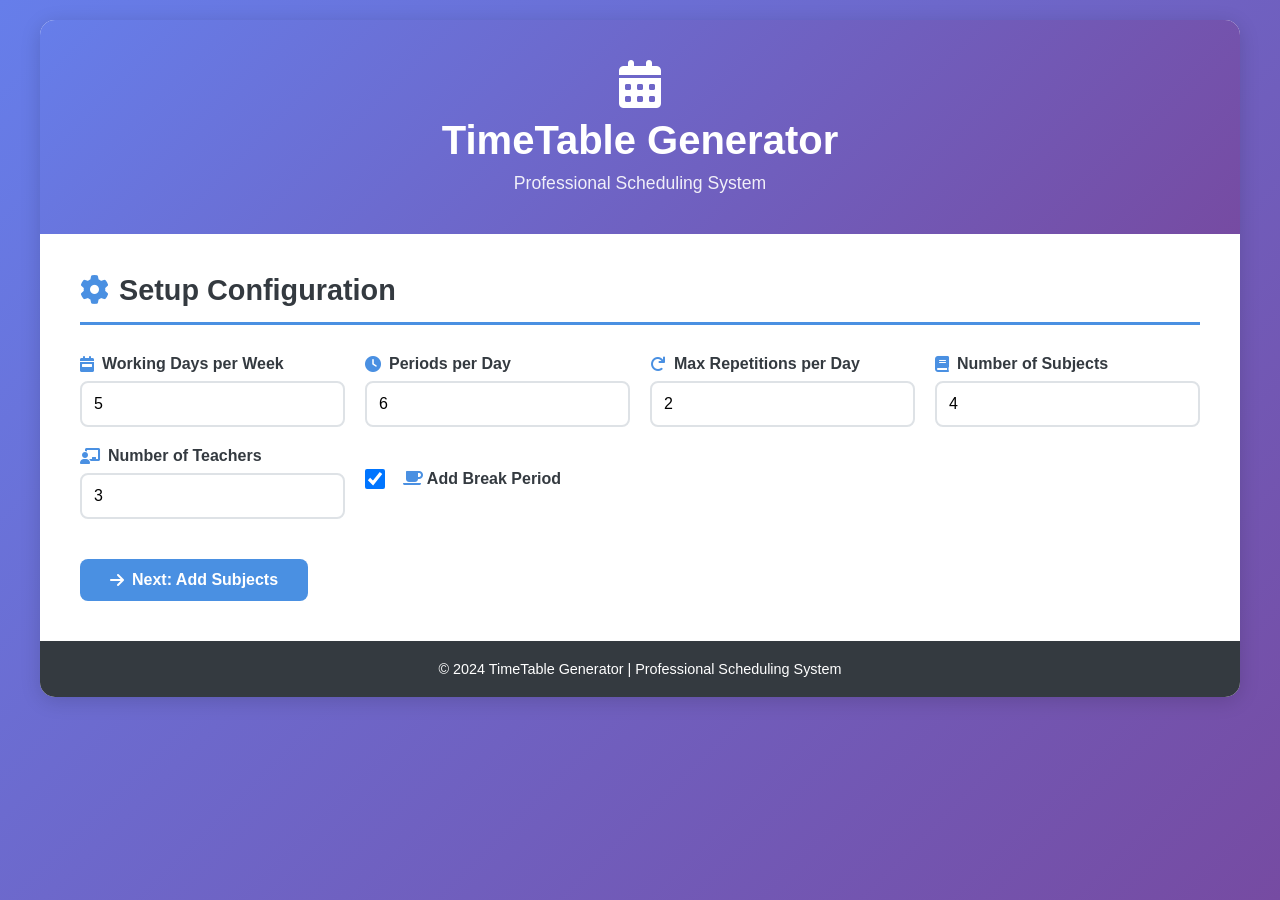
==== TimeTableWebApp/index.html @ d8df3f27 "Initial commit: Complete TimeTable Generator (Web + Java versions)" ====
<!DOCTYPE html>
<html lang="en">
<head>
    <meta charset="UTF-8">
    <meta name="viewport" content="width=device-width, initial-scale=1.0">
    <title>TimeTable Generator - Professional Scheduling System</title>
    <link rel="stylesheet" href="styles.css">
    <link rel="stylesheet" href="https://cdnjs.cloudflare.com/ajax/libs/font-awesome/6.0.0/css/all.min.css">
</head>
<body>
    <div class="container">
        <!-- Header -->
        <header class="header">
            <div class="header-content">
                <i class="fas fa-calendar-alt"></i>
                <h1>TimeTable Generator</h1>
                <p>Professional Scheduling System</p>
            </div>
        </header>

        <!-- Main Content -->
        <main class="main-content">
            <!-- Setup Section -->
            <section id="setupSection" class="section active">
                <div class="section-header">
                    <h2><i class="fas fa-cog"></i> Setup Configuration</h2>
                </div>

                <div class="form-grid">
                    <!-- Basic Settings -->
                    <div class="form-group">
                        <label for="workingDays">
                            <i class="fas fa-calendar-week"></i> Working Days per Week
                        </label>
                        <input type="number" id="workingDays" min="1" max="7" value="5" required>
                    </div>

                    <div class="form-group">
                        <label for="periodsPerDay">
                            <i class="fas fa-clock"></i> Periods per Day
                        </label>
                        <input type="number" id="periodsPerDay" min="1" max="12" value="6" required>
                    </div>

                    <div class="form-group">
                        <label for="maxRepetitions">
                            <i class="fas fa-redo"></i> Max Repetitions per Day
                        </label>
                        <input type="number" id="maxRepetitions" min="1" max="12" value="2" required>
                    </div>

                    <div class="form-group">
                        <label for="numSubjects">
                            <i class="fas fa-book"></i> Number of Subjects
                        </label>
                        <input type="number" id="numSubjects" min="1" max="20" value="4" required>
                    </div>

                    <div class="form-group">
                        <label for="numTeachers">
                            <i class="fas fa-chalkboard-teacher"></i> Number of Teachers
                        </label>
                        <input type="number" id="numTeachers" min="1" max="50" value="3" required>
                    </div>

                    <div class="form-group checkbox-group">
                        <label>
                            <input type="checkbox" id="addBreak" checked>
                            <span><i class="fas fa-coffee"></i> Add Break Period</span>
                        </label>
                    </div>
                </div>

                <button class="btn btn-primary" onclick="proceedToSubjects()">
                    <i class="fas fa-arrow-right"></i> Next: Add Subjects
                </button>
            </section>

            <!-- Subjects Section -->
            <section id="subjectsSection" class="section">
                <div class="section-header">
                    <h2><i class="fas fa-book-open"></i> Add Subjects</h2>
                </div>

                <div id="subjectsContainer" class="input-list"></div>

                <button class="btn btn-primary" onclick="proceedToTeachers()">
                    <i class="fas fa-arrow-right"></i> Next: Add Teachers
                </button>
                <button class="btn btn-secondary" onclick="goBack('setupSection')">
                    <i class="fas fa-arrow-left"></i> Back
                </button>
            </section>

            <!-- Teachers Section -->
            <section id="teachersSection" class="section">
                <div class="section-header">
                    <h2><i class="fas fa-users"></i> Add Teachers</h2>
                </div>

                <div id="teachersContainer" class="input-list"></div>

                <button class="btn btn-primary" onclick="proceedToMapping()">
                    <i class="fas fa-arrow-right"></i> Next: Map Subjects
                </button>
                <button class="btn btn-secondary" onclick="goBack('subjectsSection')">
                    <i class="fas fa-arrow-left"></i> Back
                </button>
            </section>

            <!-- Mapping Section -->
            <section id="mappingSection" class="section">
                <div class="section-header">
                    <h2><i class="fas fa-link"></i> Map Subjects to Teachers</h2>
                </div>

                <div id="mappingContainer" class="mapping-list"></div>

                <button class="btn btn-success" onclick="generateTimetable()">
                    <i class="fas fa-magic"></i> Generate Timetable
                </button>
                <button class="btn btn-secondary" onclick="goBack('teachersSection')">
                    <i class="fas fa-arrow-left"></i> Back
                </button>
            </section>

            <!-- Timetable Display Section -->
            <section id="timetableSection" class="section">
                <div class="section-header">
                    <h2><i class="fas fa-table"></i> Generated Timetable</h2>
                    <div class="action-buttons">
                        <button class="btn btn-info" onclick="regenerateTimetable()">
                            <i class="fas fa-sync-alt"></i> Regenerate
                        </button>
                        <button class="btn btn-success" onclick="exportToPDF()">
                            <i class="fas fa-file-pdf"></i> Export PDF
                        </button>
                        <button class="btn btn-warning" onclick="printTimetable()">
                            <i class="fas fa-print"></i> Print
                        </button>
                        <button class="btn btn-secondary" onclick="startOver()">
                            <i class="fas fa-redo"></i> Start Over
                        </button>
                    </div>
                </div>

                <div id="timetableDisplay" class="timetable-container"></div>

                <div id="teacherAssignments" class="teacher-assignments"></div>
            </section>
        </main>

        <!-- Footer -->
        <footer class="footer">
            <p>&copy; 2024 TimeTable Generator | Professional Scheduling System</p>
        </footer>
    </div>

    <script src="script.js"></script>
</body>
</html>
---- TimeTableWebApp/styles.css ----
/* Global Styles */
* {
    margin: 0;
    padding: 0;
    box-sizing: border-box;
}

:root {
    --primary-color: #4a90e2;
    --secondary-color: #6c757d;
    --success-color: #28a745;
    --warning-color: #ffc107;
    --danger-color: #dc3545;
    --info-color: #17a2b8;
    --dark-color: #343a40;
    --light-color: #f8f9fa;
    --border-color: #dee2e6;
    --shadow: 0 2px 10px rgba(0,0,0,0.1);
    --shadow-lg: 0 4px 20px rgba(0,0,0,0.15);
}

body {
    font-family: 'Segoe UI', Tahoma, Geneva, Verdana, sans-serif;
    background: linear-gradient(135deg, #667eea 0%, #764ba2 100%);
    min-height: 100vh;
    padding: 20px;
    color: #333;
}

.container {
    max-width: 1200px;
    margin: 0 auto;
    background: white;
    border-radius: 15px;
    box-shadow: var(--shadow-lg);
    overflow: hidden;
}

/* Header */
.header {
    background: linear-gradient(135deg, #667eea 0%, #764ba2 100%);
    color: white;
    padding: 40px 20px;
    text-align: center;
}

.header-content i {
    font-size: 3rem;
    margin-bottom: 10px;
}

.header h1 {
    font-size: 2.5rem;
    margin-bottom: 10px;
    font-weight: 700;
}

.header p {
    font-size: 1.1rem;
    opacity: 0.9;
}

/* Main Content */
.main-content {
    padding: 40px;
}

/* Sections */
.section {
    display: none;
    animation: fadeIn 0.5s ease-in;
}

.section.active {
    display: block;
}

@keyframes fadeIn {
    from {
        opacity: 0;
        transform: translateY(20px);
    }
    to {
        opacity: 1;
        transform: translateY(0);
    }
}

.section-header {
    display: flex;
    justify-content: space-between;
    align-items: center;
    margin-bottom: 30px;
    padding-bottom: 15px;
    border-bottom: 3px solid var(--primary-color);
}

.section-header h2 {
    color: var(--dark-color);
    font-size: 1.8rem;
    display: flex;
    align-items: center;
    gap: 10px;
}

.section-header i {
    color: var(--primary-color);
}

/* Form Styles */
.form-grid {
    display: grid;
    grid-template-columns: repeat(auto-fit, minmax(250px, 1fr));
    gap: 20px;
    margin-bottom: 30px;
}

.form-group {
    display: flex;
    flex-direction: column;
}

.form-group label {
    font-weight: 600;
    margin-bottom: 8px;
    color: var(--dark-color);
    display: flex;
    align-items: center;
    gap: 8px;
}

.form-group label i {
    color: var(--primary-color);
}

.form-group input[type="text"],
.form-group input[type="number"],
.form-group select {
    padding: 12px;
    border: 2px solid var(--border-color);
    border-radius: 8px;
    font-size: 1rem;
    transition: all 0.3s ease;
}

.form-group input:focus,
.form-group select:focus {
    outline: none;
    border-color: var(--primary-color);
    box-shadow: 0 0 0 3px rgba(74, 144, 226, 0.1);
}

.checkbox-group {
    flex-direction: row;
    align-items: center;
}

.checkbox-group label {
    flex-direction: row;
    cursor: pointer;
}

.checkbox-group input[type="checkbox"] {
    width: 20px;
    height: 20px;
    margin-right: 10px;
    cursor: pointer;
}

/* Input Lists */
.input-list {
    display: grid;
    grid-template-columns: repeat(auto-fill, minmax(300px, 1fr));
    gap: 15px;
    margin-bottom: 30px;
}

.input-item {
    display: flex;
    align-items: center;
    gap: 10px;
    padding: 15px;
    background: var(--light-color);
    border-radius: 8px;
    border: 2px solid var(--border-color);
}

.input-item label {
    font-weight: 600;
    min-width: 80px;
    color: var(--dark-color);
}

.input-item input {
    flex: 1;
    padding: 10px;
    border: 2px solid var(--border-color);
    border-radius: 6px;
    font-size: 1rem;
}

/* Mapping List */
.mapping-list {
    display: flex;
    flex-direction: column;
    gap: 20px;
    margin-bottom: 30px;
}

.mapping-item {
    padding: 20px;
    background: var(--light-color);
    border-radius: 10px;
    border: 2px solid var(--border-color);
}

.mapping-item h3 {
    color: var(--primary-color);
    margin-bottom: 15px;
    display: flex;
    align-items: center;
    gap: 10px;
}

.mapping-item select {
    width: 100%;
    padding: 12px;
    border: 2px solid var(--border-color);
    border-radius: 8px;
    font-size: 1rem;
    cursor: pointer;
}

/* Buttons */
.btn {
    padding: 12px 30px;
    border: none;
    border-radius: 8px;
    font-size: 1rem;
    font-weight: 600;
    cursor: pointer;
    transition: all 0.3s ease;
    display: inline-flex;
    align-items: center;
    gap: 8px;
    margin-right: 10px;
    margin-top: 10px;
}

.btn:hover {
    transform: translateY(-2px);
    box-shadow: var(--shadow);
}

.btn-primary {
    background: var(--primary-color);
    color: white;
}

.btn-primary:hover {
    background: #3a7bc8;
}

.btn-secondary {
    background: var(--secondary-color);
    color: white;
}

.btn-secondary:hover {
    background: #5a6268;
}

.btn-success {
    background: var(--success-color);
    color: white;
}

.btn-success:hover {
    background: #218838;
}

.btn-warning {
    background: var(--warning-color);
    color: #333;
}

.btn-warning:hover {
    background: #e0a800;
}

.btn-info {
    background: var(--info-color);
    color: white;
}

.btn-info:hover {
    background: #138496;
}

.action-buttons {
    display: flex;
    flex-wrap: wrap;
    gap: 10px;
}

/* Timetable Display */
.timetable-container {
    overflow-x: auto;
    margin-bottom: 30px;
    border-radius: 10px;
    box-shadow: var(--shadow);
}

.timetable {
    width: 100%;
    border-collapse: collapse;
    background: white;
}

.timetable th,
.timetable td {
    padding: 15px;
    text-align: center;
    border: 2px solid var(--border-color);
}

.timetable th {
    background: linear-gradient(135deg, #667eea 0%, #764ba2 100%);
    color: white;
    font-weight: 600;
    font-size: 1rem;
}

.timetable td {
    background: white;
    transition: all 0.3s ease;
}

.timetable td:hover {
    background: var(--light-color);
    transform: scale(1.02);
}

.timetable .period-header {
    background: var(--primary-color);
    color: white;
    font-weight: 600;
}

.subject-cell {
    font-weight: 600;
    color: var(--dark-color);
}

.teacher-name {
    font-size: 0.85rem;
    color: var(--secondary-color);
    margin-top: 5px;
}

.break-cell {
    background: #fff3cd !important;
    color: var(--warning-color);
    font-weight: 600;
    font-style: italic;
}

/* Teacher Assignments */
.teacher-assignments {
    padding: 25px;
    background: var(--light-color);
    border-radius: 10px;
    border: 2px solid var(--border-color);
}

.teacher-assignments h3 {
    color: var(--dark-color);
    margin-bottom: 20px;
    display: flex;
    align-items: center;
    gap: 10px;
}

.teacher-list {
    display: grid;
    grid-template-columns: repeat(auto-fill, minmax(250px, 1fr));
    gap: 15px;
}

.teacher-card {
    padding: 15px;
    background: white;
    border-radius: 8px;
    border-left: 4px solid var(--primary-color);
    box-shadow: var(--shadow);
}

.teacher-card h4 {
    color: var(--primary-color);
    margin-bottom: 10px;
    display: flex;
    align-items: center;
    gap: 8px;
}

.teacher-card ul {
    list-style: none;
    padding-left: 0;
}

.teacher-card li {
    padding: 5px 0;
    color: var(--secondary-color);
    display: flex;
    align-items: center;
    gap: 8px;
}

.teacher-card li:before {
    content: "📚";
}

/* Footer */
.footer {
    background: var(--dark-color);
    color: white;
    text-align: center;
    padding: 20px;
    font-size: 0.9rem;
}

/* Responsive Design */
@media (max-width: 768px) {
    .main-content {
        padding: 20px;
    }

    .header h1 {
        font-size: 2rem;
    }

    .form-grid {
        grid-template-columns: 1fr;
    }

    .input-list {
        grid-template-columns: 1fr;
    }

    .action-buttons {
        flex-direction: column;
    }

    .btn {
        width: 100%;
        justify-content: center;
    }

    .timetable th,
    .timetable td {
        padding: 10px;
        font-size: 0.9rem;
    }
}

/* Print Styles */
@media print {
    body {
        background: white;
        padding: 0;
    }

    .header,
    .footer,
    .action-buttons,
    .btn {
        display: none !important;
    }

    .container {
        box-shadow: none;
    }

    .timetable {
        page-break-inside: avoid;
    }
}
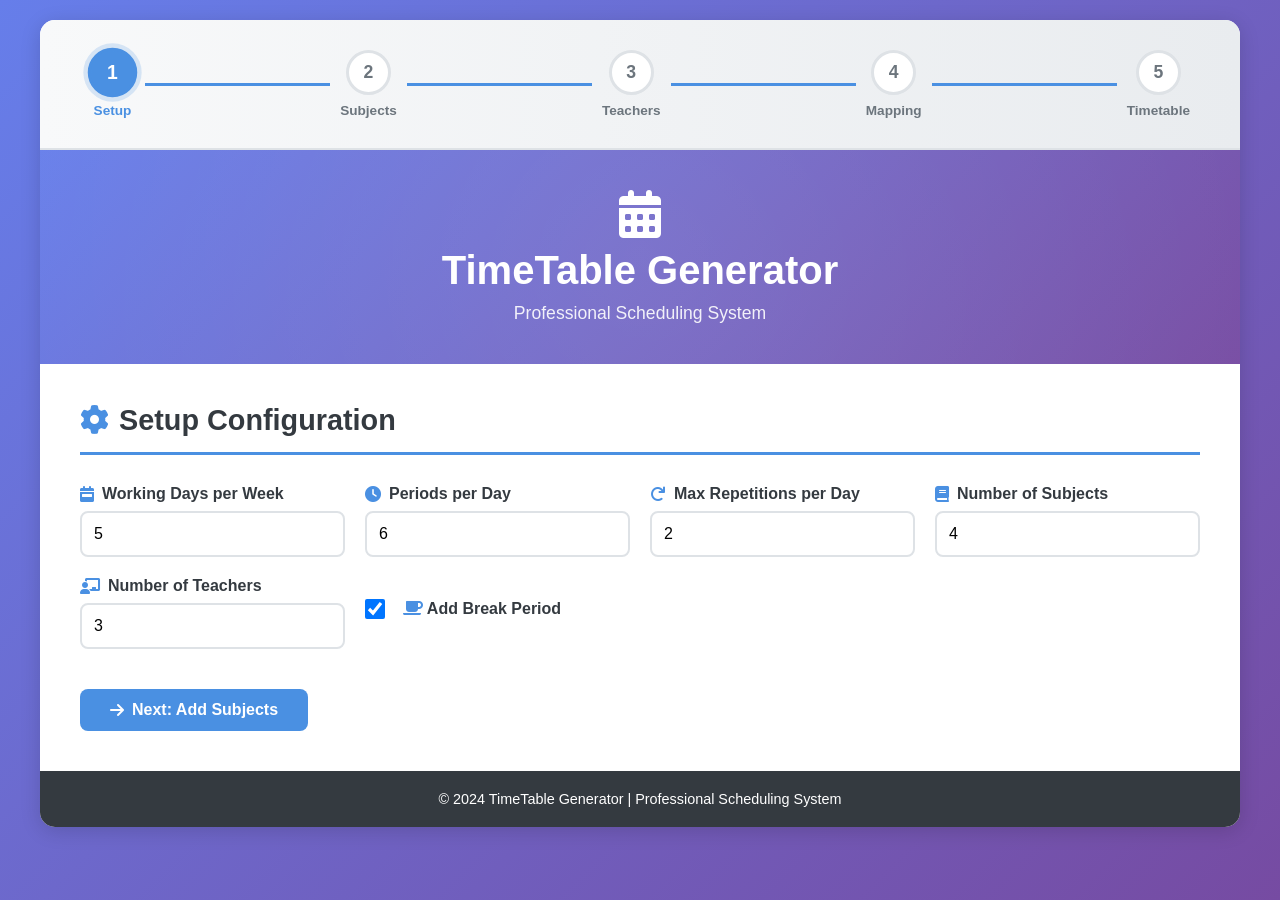
==== commit 393dadfd: "Enhanced UI with smooth animations, progress indicator, and interactive notifications" ====
--- a/TimeTableWebApp/index.html
+++ b/TimeTableWebApp/index.html
@@ -9,6 +9,34 @@
 </head>
 <body>
     <div class="container">
+        <!-- Progress Indicator -->
+        <div class="progress-indicator">
+            <div class="progress-step active" data-step="1">
+                <div class="step-circle">1</div>
+                <div class="step-label">Setup</div>
+            </div>
+            <div class="progress-line"></div>
+            <div class="progress-step" data-step="2">
+                <div class="step-circle">2</div>
+                <div class="step-label">Subjects</div>
+            </div>
+            <div class="progress-line"></div>
+            <div class="progress-step" data-step="3">
+                <div class="step-circle">3</div>
+                <div class="step-label">Teachers</div>
+            </div>
+            <div class="progress-line"></div>
+            <div class="progress-step" data-step="4">
+                <div class="step-circle">4</div>
+                <div class="step-label">Mapping</div>
+            </div>
+            <div class="progress-line"></div>
+            <div class="progress-step" data-step="5">
+                <div class="step-circle">5</div>
+                <div class="step-label">Timetable</div>
+            </div>
+        </div>
+
         <!-- Header -->
         <header class="header">
             <div class="header-content">
--- a/TimeTableWebApp/styles.css
+++ b/TimeTableWebApp/styles.css
@@ -22,9 +22,11 @@
 body {
     font-family: 'Segoe UI', Tahoma, Geneva, Verdana, sans-serif;
     background: linear-gradient(135deg, #667eea 0%, #764ba2 100%);
+    background-attachment: fixed;
     min-height: 100vh;
     padding: 20px;
     color: #333;
+    overflow-x: hidden;
 }
 
 .container {
@@ -34,6 +36,111 @@
     border-radius: 15px;
     box-shadow: var(--shadow-lg);
     overflow: hidden;
+    animation: slideInUp 0.6s ease-out;
+}
+
+@keyframes slideInUp {
+    from {
+        opacity: 0;
+        transform: translateY(50px);
+    }
+    to {
+        opacity: 1;
+        transform: translateY(0);
+    }
+}
+
+/* Progress Indicator */
+.progress-indicator {
+    display: flex;
+    justify-content: space-between;
+    align-items: center;
+    padding: 30px 50px;
+    background: linear-gradient(to right, #f8f9fa 0%, #e9ecef 100%);
+    border-bottom: 2px solid var(--border-color);
+}
+
+.progress-step {
+    display: flex;
+    flex-direction: column;
+    align-items: center;
+    gap: 8px;
+    position: relative;
+    z-index: 1;
+}
+
+.step-circle {
+    width: 45px;
+    height: 45px;
+    border-radius: 50%;
+    background: white;
+    border: 3px solid var(--border-color);
+    display: flex;
+    align-items: center;
+    justify-content: center;
+    font-weight: 700;
+    font-size: 1.1rem;
+    color: var(--secondary-color);
+    transition: all 0.3s ease;
+}
+
+.progress-step.active .step-circle {
+    background: var(--primary-color);
+    border-color: var(--primary-color);
+    color: white;
+    transform: scale(1.1);
+    box-shadow: 0 0 0 4px rgba(74, 144, 226, 0.2);
+}
+
+.progress-step.completed .step-circle {
+    background: var(--success-color);
+    border-color: var(--success-color);
+    color: white;
+}
+
+.progress-step.completed .step-circle::after {
+    content: '✓';
+    position: absolute;
+}
+
+.step-label {
+    font-size: 0.85rem;
+    font-weight: 600;
+    color: var(--secondary-color);
+    transition: all 0.3s ease;
+}
+
+.progress-step.active .step-label {
+    color: var(--primary-color);
+}
+
+.progress-step.completed .step-label {
+    color: var(--success-color);
+}
+
+.progress-line {
+    flex: 1;
+    height: 3px;
+    background: var(--border-color);
+    margin: 0 10px;
+    position: relative;
+    overflow: hidden;
+}
+
+.progress-line::after {
+    content: '';
+    position: absolute;
+    top: 0;
+    left: 0;
+    height: 100%;
+    width: 0%;
+    background: var(--primary-color);
+    transition: width 0.5s ease;
+}
+
+.progress-step.completed ~ .progress-line::after,
+.progress-step.active ~ .progress-line::after {
+    width: 100%;
 }
 
 /* Header */
@@ -42,22 +149,85 @@
     color: white;
     padding: 40px 20px;
     text-align: center;
+    position: relative;
+    overflow: hidden;
+}
+
+.header::before {
+    content: '';
+    position: absolute;
+    top: -50%;
+    left: -50%;
+    width: 200%;
+    height: 200%;
+    background: radial-gradient(circle, rgba(255,255,255,0.1) 0%, transparent 70%);
+    animation: pulse 4s ease-in-out infinite;
+}
+
+@keyframes pulse {
+    0%, 100% {
+        transform: scale(1);
+        opacity: 0.5;
+    }
+    50% {
+        transform: scale(1.1);
+        opacity: 0.8;
+    }
+}
+
+.header-content {
+    position: relative;
+    z-index: 1;
 }
 
 .header-content i {
     font-size: 3rem;
     margin-bottom: 10px;
+    animation: bounce 2s ease-in-out infinite;
+}
+
+@keyframes bounce {
+    0%, 100% {
+        transform: translateY(0);
+    }
+    50% {
+        transform: translateY(-10px);
+    }
 }
 
 .header h1 {
     font-size: 2.5rem;
     margin-bottom: 10px;
     font-weight: 700;
+    animation: fadeInDown 0.8s ease-out;
+}
+
+@keyframes fadeInDown {
+    from {
+        opacity: 0;
+        transform: translateY(-30px);
+    }
+    to {
+        opacity: 1;
+        transform: translateY(0);
+    }
 }
 
 .header p {
     font-size: 1.1rem;
     opacity: 0.9;
+    animation: fadeInUp 1s ease-out;
+}
+
+@keyframes fadeInUp {
+    from {
+        opacity: 0;
+        transform: translateY(30px);
+    }
+    to {
+        opacity: 1;
+        transform: translateY(0);
+    }
 }
 
 /* Main Content */
@@ -68,21 +238,21 @@
 /* Sections */
 .section {
     display: none;
-    animation: fadeIn 0.5s ease-in;
+    animation: fadeInSlide 0.5s ease-in;
 }
 
 .section.active {
     display: block;
 }
 
-@keyframes fadeIn {
+@keyframes fadeInSlide {
     from {
         opacity: 0;
-        transform: translateY(20px);
+        transform: translateX(-30px);
     }
     to {
         opacity: 1;
-        transform: translateY(0);
+        transform: translateX(0);
     }
 }
 
@@ -93,6 +263,18 @@
     margin-bottom: 30px;
     padding-bottom: 15px;
     border-bottom: 3px solid var(--primary-color);
+    animation: slideInRight 0.6s ease-out;
+}
+
+@keyframes slideInRight {
+    from {
+        opacity: 0;
+        transform: translateX(-50px);
+    }
+    to {
+        opacity: 1;
+        transform: translateX(0);
+    }
 }
 
 .section-header h2 {
@@ -141,6 +323,7 @@
     border-radius: 8px;
     font-size: 1rem;
     transition: all 0.3s ease;
+    background: white;
 }
 
 .form-group input:focus,
@@ -148,6 +331,13 @@
     outline: none;
     border-color: var(--primary-color);
     box-shadow: 0 0 0 3px rgba(74, 144, 226, 0.1);
+    transform: translateY(-2px);
+}
+
+.form-group input:hover,
+.form-group select:hover {
+    border-color: var(--primary-color);
+    box-shadow: 0 2px 8px rgba(74, 144, 226, 0.15);
 }
 
 .checkbox-group {
@@ -183,6 +373,32 @@
     background: var(--light-color);
     border-radius: 8px;
     border: 2px solid var(--border-color);
+    transition: all 0.3s ease;
+    animation: fadeInScale 0.5s ease-out backwards;
+}
+
+.input-item:nth-child(1) { animation-delay: 0.1s; }
+.input-item:nth-child(2) { animation-delay: 0.2s; }
+.input-item:nth-child(3) { animation-delay: 0.3s; }
+.input-item:nth-child(4) { animation-delay: 0.4s; }
+.input-item:nth-child(5) { animation-delay: 0.5s; }
+.input-item:nth-child(6) { animation-delay: 0.6s; }
+
+@keyframes fadeInScale {
+    from {
+        opacity: 0;
+        transform: scale(0.8);
+    }
+    to {
+        opacity: 1;
+        transform: scale(1);
+    }
+}
+
+.input-item:hover {
+    transform: translateY(-3px);
+    box-shadow: 0 5px 15px rgba(0,0,0,0.1);
+    border-color: var(--primary-color);
 }
 
 .input-item label {
@@ -197,6 +413,18 @@
     border: 2px solid var(--border-color);
     border-radius: 6px;
     font-size: 1rem;
+    transition: all 0.3s ease;
+}
+
+.input-item input:focus {
+    outline: none;
+    border-color: var(--primary-color);
+    box-shadow: 0 0 0 3px rgba(74, 144, 226, 0.1);
+    transform: scale(1.02);
+}
+
+.input-item input:hover {
+    border-color: var(--primary-color);
 }
 
 /* Mapping List */
@@ -212,6 +440,31 @@
     background: var(--light-color);
     border-radius: 10px;
     border: 2px solid var(--border-color);
+    transition: all 0.3s ease;
+    animation: slideInLeft 0.5s ease-out backwards;
+}
+
+.mapping-item:nth-child(1) { animation-delay: 0.1s; }
+.mapping-item:nth-child(2) { animation-delay: 0.2s; }
+.mapping-item:nth-child(3) { animation-delay: 0.3s; }
+.mapping-item:nth-child(4) { animation-delay: 0.4s; }
+.mapping-item:nth-child(5) { animation-delay: 0.5s; }
+
+@keyframes slideInLeft {
+    from {
+        opacity: 0;
+        transform: translateX(-50px);
+    }
+    to {
+        opacity: 1;
+        transform: translateX(0);
+    }
+}
+
+.mapping-item:hover {
+    transform: translateX(5px);
+    box-shadow: 0 5px 20px rgba(0,0,0,0.1);
+    border-color: var(--primary-color);
 }
 
 .mapping-item h3 {
@@ -229,6 +482,20 @@
     border-radius: 8px;
     font-size: 1rem;
     cursor: pointer;
+    transition: all 0.3s ease;
+    background: white;
+}
+
+.mapping-item select:hover {
+    border-color: var(--primary-color);
+    box-shadow: 0 2px 8px rgba(74, 144, 226, 0.15);
+}
+
+.mapping-item select:focus {
+    outline: none;
+    border-color: var(--primary-color);
+    box-shadow: 0 0 0 3px rgba(74, 144, 226, 0.1);
+    transform: scale(1.01);
 }
 
 /* Buttons */
@@ -245,11 +512,45 @@
     gap: 8px;
     margin-right: 10px;
     margin-top: 10px;
+    position: relative;
+    overflow: hidden;
+}
+
+.btn::before {
+    content: '';
+    position: absolute;
+    top: 50%;
+    left: 50%;
+    width: 0;
+    height: 0;
+    border-radius: 50%;
+    background: rgba(255, 255, 255, 0.3);
+    transform: translate(-50%, -50%);
+    transition: width 0.6s, height 0.6s;
+}
+
+.btn:hover::before {
+    width: 300px;
+    height: 300px;
 }
 
 .btn:hover {
-    transform: translateY(-2px);
-    box-shadow: var(--shadow);
+    transform: translateY(-3px) scale(1.05);
+    box-shadow: 0 8px 20px rgba(0,0,0,0.2);
+}
+
+.btn:active {
+    transform: translateY(-1px) scale(1.02);
+}
+
+.btn i {
+    position: relative;
+    z-index: 1;
+}
+
+.btn span {
+    position: relative;
+    z-index: 1;
 }
 
 .btn-primary {
@@ -334,11 +635,15 @@
 .timetable td {
     background: white;
     transition: all 0.3s ease;
+    cursor: pointer;
 }
 
 .timetable td:hover {
-    background: var(--light-color);
-    transform: scale(1.02);
+    background: linear-gradient(135deg, #667eea15 0%, #764ba215 100%);
+    transform: scale(1.05);
+    box-shadow: 0 5px 15px rgba(0,0,0,0.1);
+    z-index: 10;
+    position: relative;
 }
 
 .timetable .period-header {
@@ -371,6 +676,7 @@
     background: var(--light-color);
     border-radius: 10px;
     border: 2px solid var(--border-color);
+    animation: fadeInUp 0.8s ease-out;
 }
 
 .teacher-assignments h3 {
@@ -393,6 +699,30 @@
     border-radius: 8px;
     border-left: 4px solid var(--primary-color);
     box-shadow: var(--shadow);
+    transition: all 0.3s ease;
+    animation: popIn 0.5s ease-out backwards;
+}
+
+.teacher-card:nth-child(1) { animation-delay: 0.1s; }
+.teacher-card:nth-child(2) { animation-delay: 0.2s; }
+.teacher-card:nth-child(3) { animation-delay: 0.3s; }
+.teacher-card:nth-child(4) { animation-delay: 0.4s; }
+
+@keyframes popIn {
+    from {
+        opacity: 0;
+        transform: scale(0.5) rotate(-5deg);
+    }
+    to {
+        opacity: 1;
+        transform: scale(1) rotate(0deg);
+    }
+}
+
+.teacher-card:hover {
+    transform: translateY(-5px) rotate(1deg);
+    box-shadow: 0 10px 25px rgba(0,0,0,0.15);
+    border-left-width: 6px;
 }
 
 .teacher-card h4 {
@@ -460,6 +790,26 @@
     .timetable td {
         padding: 10px;
         font-size: 0.9rem;
+    }
+    
+    .progress-indicator {
+        padding: 20px 15px;
+        overflow-x: auto;
+    }
+    
+    .step-label {
+        font-size: 0.7rem;
+    }
+    
+    .step-circle {
+        width: 35px;
+        height: 35px;
+        font-size: 0.9rem;
+    }
+    
+    .progress-line {
+        margin: 0 5px;
+        min-width: 20px;
     }
 }
 
@@ -485,3 +835,130 @@
         page-break-inside: avoid;
     }
 }
+
+/* Notification Styles */
+.notification {
+    position: fixed;
+    top: 20px;
+    right: -400px;
+    background: white;
+    padding: 15px 25px;
+    border-radius: 10px;
+    box-shadow: 0 5px 25px rgba(0,0,0,0.2);
+    display: flex;
+    align-items: center;
+    gap: 12px;
+    z-index: 10000;
+    transition: right 0.3s ease;
+    min-width: 300px;
+}
+
+.notification.show {
+    right: 20px;
+}
+
+.notification i {
+    font-size: 1.5rem;
+}
+
+.notification-success {
+    border-left: 4px solid var(--success-color);
+}
+
+.notification-success i {
+    color: var(--success-color);
+}
+
+.notification-error {
+    border-left: 4px solid var(--danger-color);
+}
+
+.notification-error i {
+    color: var(--danger-color);
+}
+
+.notification-info {
+    border-left: 4px solid var(--info-color);
+}
+
+.notification-info i {
+    color: var(--info-color);
+}
+
+/* Loading Overlay */
+.loading-overlay {
+    position: fixed;
+    top: 0;
+    left: 0;
+    width: 100%;
+    height: 100%;
+    background: rgba(0, 0, 0, 0.7);
+    display: flex;
+    justify-content: center;
+    align-items: center;
+    z-index: 9999;
+    opacity: 0;
+    transition: opacity 0.3s ease;
+}
+
+.loading-overlay.show {
+    opacity: 1;
+}
+
+.loading-spinner {
+    background: white;
+    padding: 40px 60px;
+    border-radius: 15px;
+    text-align: center;
+    animation: scaleIn 0.3s ease-out;
+}
+
+@keyframes scaleIn {
+    from {
+        transform: scale(0.5);
+        opacity: 0;
+    }
+    to {
+        transform: scale(1);
+        opacity: 1;
+    }
+}
+
+.loading-spinner i {
+    font-size: 3rem;
+    color: var(--primary-color);
+    margin-bottom: 15px;
+}
+
+.loading-spinner p {
+    font-size: 1.1rem;
+    color: var(--dark-color);
+    margin: 0;
+}
+
+/* Progress Bar Animation */
+@keyframes progressBar {
+    from {
+        width: 0%;
+    }
+    to {
+        width: 100%;
+    }
+}
+
+/* Smooth Scroll */
+html {
+    scroll-behavior: smooth;
+}
+
+/* Selection Color */
+::selection {
+    background: var(--primary-color);
+    color: white;
+}
+
+/* Focus Visible */
+*:focus-visible {
+    outline: 2px solid var(--primary-color);
+    outline-offset: 2px;
+}
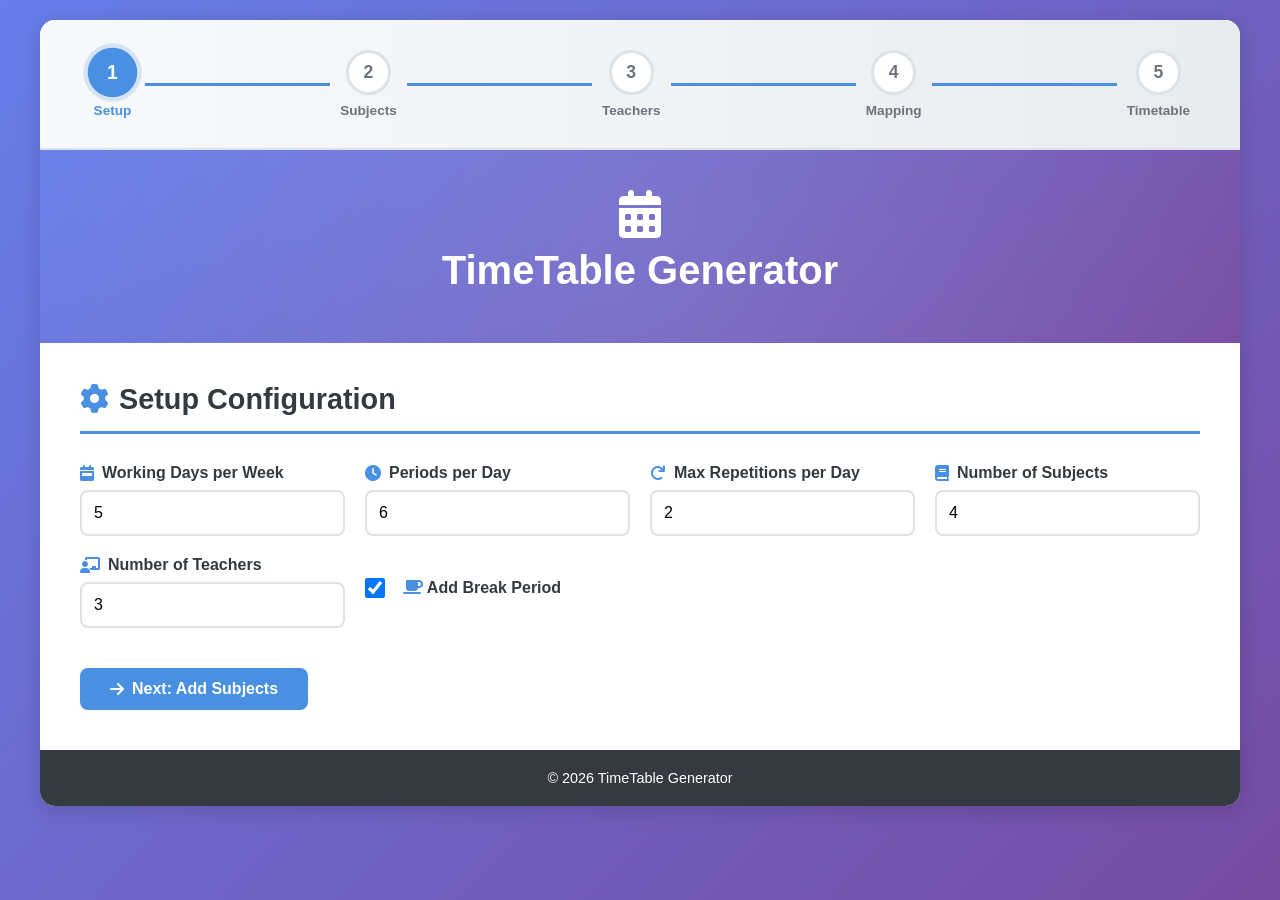
==== commit 463900ca: "Update year to 2026 and remove professional scheduling system text" ====
--- a/TimeTableWebApp/index.html
+++ b/TimeTableWebApp/index.html
@@ -42,7 +42,6 @@
             <div class="header-content">
                 <i class="fas fa-calendar-alt"></i>
                 <h1>TimeTable Generator</h1>
-                <p>Professional Scheduling System</p>
             </div>
         </header>
 
@@ -180,7 +179,7 @@
 
         <!-- Footer -->
         <footer class="footer">
-            <p>&copy; 2024 TimeTable Generator | Professional Scheduling System</p>
+            <p>&copy; 2026 TimeTable Generator</p>
         </footer>
     </div>
 
